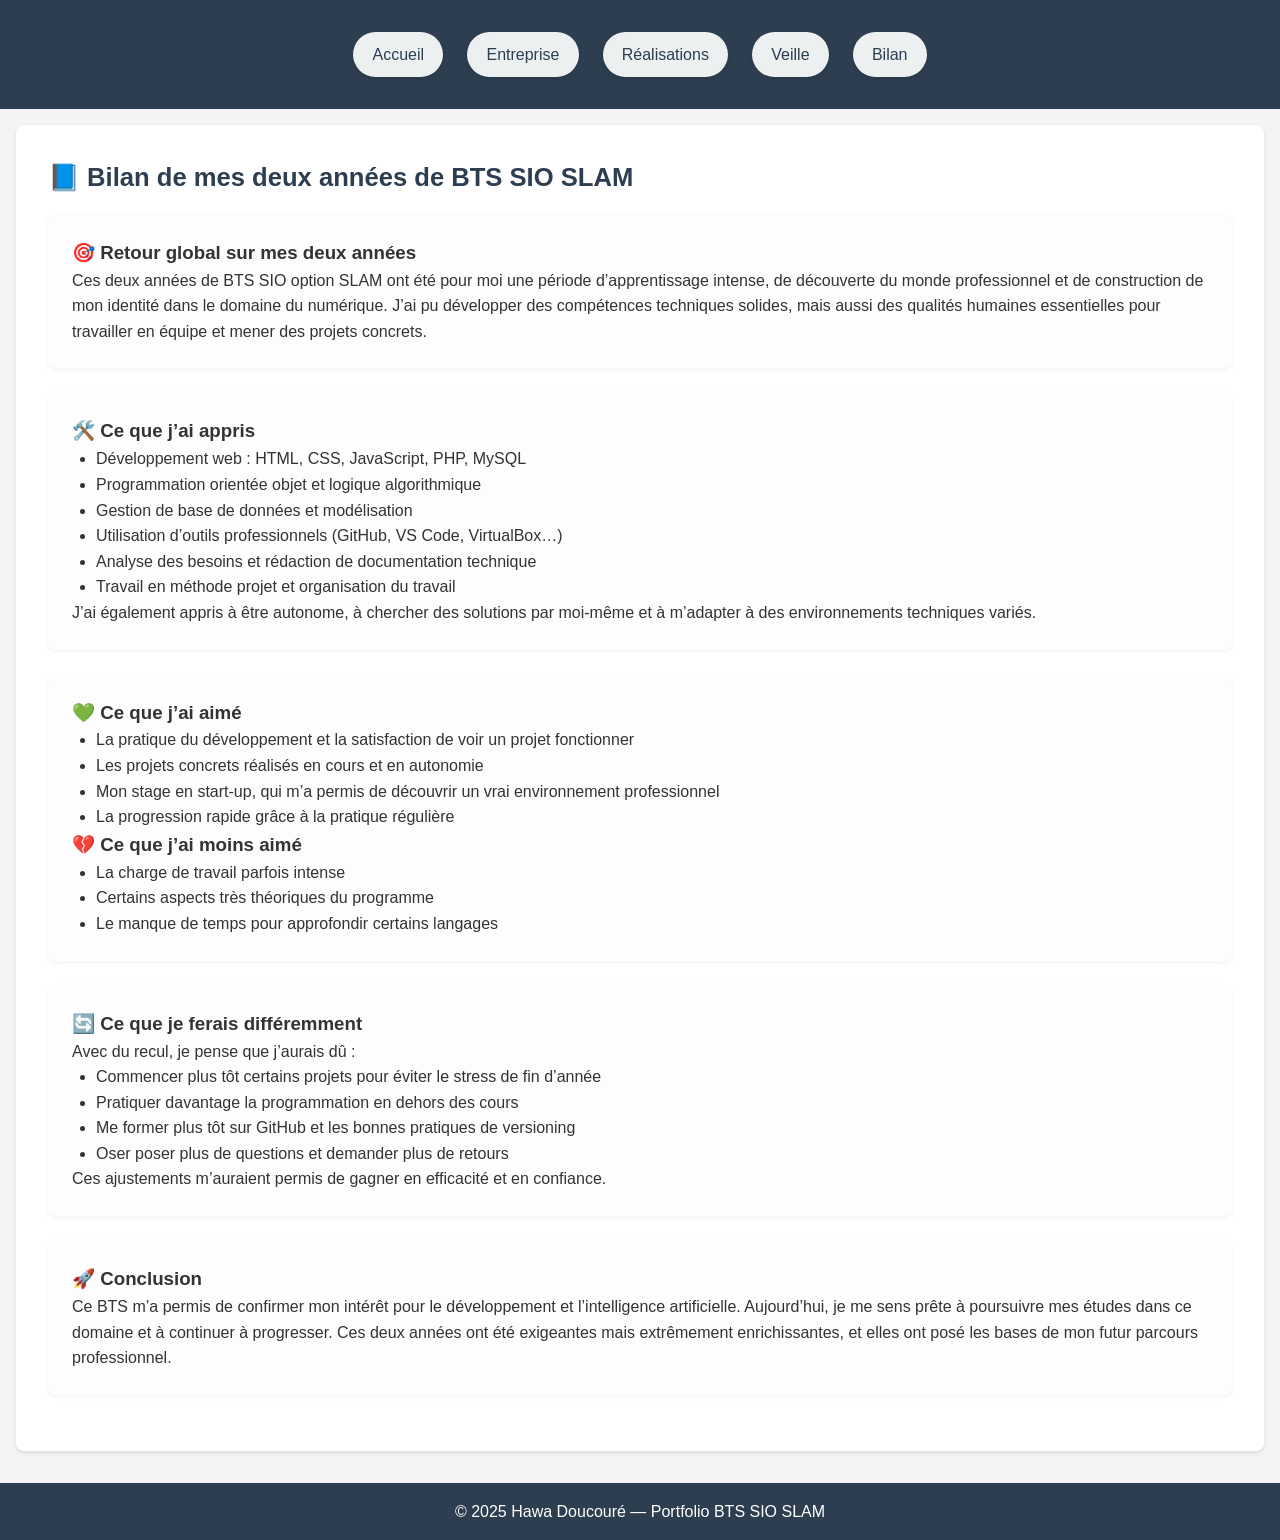
==== bilan.html @ f0ae7a46 "Add files via upload" ====
<!DOCTYPE html>
<html lang="fr">

<head>
  <meta charset="UTF-8" />
  <meta name="viewport" content="width=device-width, initial-scale=1.0" />
  <title>Portfolio - Bilan</title>
  <link rel="stylesheet" href="style.css" />
  <link rel="stylesheet" href="https://cdnjs.cloudflare.com/ajax/libs/font-awesome/6.5.0/css/all.min.css" />
</head>

<body>

  <!-- HEADER -->
  <header>
    <nav>
      <ul>
        <li><a href="index.html">Accueil</a></li>
        <li><a href="stage.html">Entreprise</a></li>
        <li><a href="projet.html">Réalisations</a></li>
        <li><a href="veille.html">Veille</a></li>
        <li><a href="bilan.html" class="active">Bilan</a></li>
      </ul>

      <div class="hamburger">
        <span></span>
        <span></span>
        <span></span>
      </div>
    </nav>
  </header>

  <!-- CONTENU PRINCIPAL -->
  <main>
    <section id="bilan">
      <h2>📘 Bilan de mes deux années de BTS SIO SLAM</h2>

      <div class="card">
        <h3>🎯 Retour global sur mes deux années</h3>
        <p>
          Ces deux années de BTS SIO option SLAM ont été pour moi une période d’apprentissage intense,
          de découverte du monde professionnel et de construction de mon identité dans le domaine du numérique.
          J’ai pu développer des compétences techniques solides, mais aussi des qualités humaines essentielles
          pour travailler en équipe et mener des projets concrets.
        </p>
      </div>

      <div class="card">
        <h3>🛠️ Ce que j’ai appris</h3>
        <ul>
          <li>Développement web : HTML, CSS, JavaScript, PHP, MySQL</li>
          <li>Programmation orientée objet et logique algorithmique</li>
          <li>Gestion de base de données et modélisation</li>
          <li>Utilisation d’outils professionnels (GitHub, VS Code, VirtualBox…)</li>
          <li>Analyse des besoins et rédaction de documentation technique</li>
          <li>Travail en méthode projet et organisation du travail</li>
        </ul>
        <p>
          J’ai également appris à être autonome, à chercher des solutions par moi‑même et à m’adapter
          à des environnements techniques variés.
        </p>
      </div>

      <div class="card">
        <h3>💚 Ce que j’ai aimé</h3>
        <ul>
          <li>La pratique du développement et la satisfaction de voir un projet fonctionner</li>
          <li>Les projets concrets réalisés en cours et en autonomie</li>
          <li>Mon stage en start‑up, qui m’a permis de découvrir un vrai environnement professionnel</li>
          <li>La progression rapide grâce à la pratique régulière</li>
        </ul>

        <h3>💔 Ce que j’ai moins aimé</h3>
        <ul>
          <li>La charge de travail parfois intense</li>
          <li>Certains aspects très théoriques du programme</li>
          <li>Le manque de temps pour approfondir certains langages</li>
        </ul>
      </div>

      <div class="card">
        <h3>🔄 Ce que je ferais différemment</h3>
        <p>
          Avec du recul, je pense que j’aurais dû :
        </p>
        <ul>
          <li>Commencer plus tôt certains projets pour éviter le stress de fin d’année</li>
          <li>Pratiquer davantage la programmation en dehors des cours</li>
          <li>Me former plus tôt sur GitHub et les bonnes pratiques de versioning</li>
          <li>Oser poser plus de questions et demander plus de retours</li>
        </ul>
        <p>
          Ces ajustements m’auraient permis de gagner en efficacité et en confiance.
        </p>
      </div>

      <div class="card">
        <h3>🚀 Conclusion</h3>
        <p>
          Ce BTS m’a permis de confirmer mon intérêt pour le développement et l’intelligence artificielle.
          Aujourd’hui, je me sens prête à poursuivre mes études dans ce domaine et à continuer à progresser.
          Ces deux années ont été exigeantes mais extrêmement enrichissantes, et elles ont posé les bases
          de mon futur parcours professionnel.
        </p>
      </div>

    </section>
  </main>

  <!-- FOOTER -->
  <footer>
    <p>© 2025 Hawa Doucouré — Portfolio BTS SIO SLAM</p>
  </footer>

  <script>
    const hamburger = document.querySelector(".hamburger");
    const navMenu = document.querySelector("nav ul");
    hamburger.addEventListener("click", () => {
      navMenu.classList.toggle("active");
    });
  </script>

</body>
</html>
---- style.css ----
/* RESET */
* {
  margin: 0;
  padding: 0;
  box-sizing: border-box;
}

body {
  font-family: 'Segoe UI', Roboto, sans-serif;
  line-height: 1.6;
  background-color: #f4f4f4;
  color: #333;
}

/* HEADER & NAVIGATION */
header {
  background-color: #2c3e50;
  color: white;
  padding: 1rem 2rem;
}

nav {
  display: flex;
  flex-direction: column;
  align-items: center;
  gap: 1rem;
}

.logo {
  font-size: 1.8rem;
  font-weight: bold;
  text-align: center;
  color: white;
}

nav ul {
  display: flex;
  justify-content: center;
  gap: 1.5rem;
  flex-wrap: wrap;
  padding: 1rem 0;
}

nav ul li {
  list-style: none;
}

nav ul li a {
  display: inline-block;
  padding: 0.6rem 1.2rem;
  background-color: #ecf0f1;
  color: #2c3e50;
  border-radius: 30px;
  text-decoration: none;
  font-weight: 500;
  transition: background-color 0.3s ease, transform 0.2s ease;
  box-shadow: 0 2px 4px rgba(0,0,0,0.1);
}

nav ul li a:hover {
  background-color: #d0e6e2;
  transform: scale(1.05);
}

/* HAMBURGER MENU */
.hamburger {
  display: none;
  flex-direction: column;
  cursor: pointer;
  margin-top: 1rem;
}

.hamburger span {
  height: 3px;
  width: 25px;
  background: white;
  margin: 4px 0;
}

/* HERO SECTION */
#hero {
  display: flex;
  flex-wrap: wrap;
  align-items: center;
  justify-content: center;
  padding: 2rem;
  background-color: #ecf0f1;
  border-radius: 8px;
  margin: 1rem;
  box-shadow: 0 2px 5px rgba(0,0,0,0.1);
}

.photo img {
  max-width: 200px;
  border-radius: 50%;
  margin-right: 2rem;
  box-shadow: 0 2px 6px rgba(0,0,0,0.1);
}

.texte {
  max-width: 500px;
}

.texte h1 {
  font-size: 2rem;
  color: #2c3e50;
  margin-bottom: 0.5rem;
}

.texte h2 {
  font-size: 1.2rem;
  color: #7f8c8d;
  margin-bottom: 1rem;
}

.btn-cv {
  display: inline-block;
  padding: 0.5rem 1rem;
  background-color: #1abc9c;
  color: white;
  text-decoration: none;
  border-radius: 5px;
  transition: background 0.3s ease;
}

.btn-cv:hover {
  background-color: #16a085;
}

/* SECTIONS */
section {
  padding: 2rem;
  background-color: white;
  margin: 1rem;
  border-radius: 8px;
  box-shadow: 0 2px 5px rgba(0,0,0,0.1);
}

section h2 {
  margin-bottom: 1rem;
  color: #2c3e50;
  font-size: 1.6rem;
  font-weight: 600;
}

ul {
  list-style: disc;
  padding-left: 1.5rem;
}

.card {
  background-color: #fdfdfd;
  padding: 1.5rem;
  border-radius: 8px;
  box-shadow: 0 2px 5px rgba(0,0,0,0.05);
  margin-bottom: 1.5rem;
}

/* FLEX ROW FOR ALIGNING BLOCKS */
.row-flex {
  display: flex;
  justify-content: space-between;
  gap: 2rem;
  flex-wrap: wrap;
}

.row-flex .card {
  flex: 1;
  min-width: 300px;
}

/* COMPÉTENCES */
#competences {
  padding: 2rem;
  background-color: #fff;
  margin: 1rem;
  border-radius: 8px;
  box-shadow: 0 2px 5px rgba(0,0,0,0.1);
}

#competences h2 {
  text-align: center;
  margin-bottom: 2rem;
  color: #2c3e50;
  font-size: 1.8rem;
}

.competence-grid {
  display: flex;
  gap: 2rem;
  flex-wrap: wrap;
  justify-content: space-between;
}

.bloc-dev,
.bloc-reseau {
  flex: 1;
  min-width: 300px;
  background-color: #f9f9f9;
  padding: 1.5rem;
  border-radius: 8px;
  box-shadow: inset 0 0 5px rgba(0, 0, 0, 0.03);
}

.bloc-dev h3,
.bloc-reseau h3 {
  margin-bottom: 1rem;
  color: #1abc9c;
  font-size: 1.4rem;
}

.bloc-dev ul,
.bloc-reseau ul {
  list-style: none;
  padding-left: 0;
  display: flex;
  flex-wrap: wrap;
  gap: 0.8rem;
}

.bloc-dev li,
.bloc-reseau li {
  background-color: #fff;
  padding: 0.6rem 1rem;
  border-radius: 30px;
  box-shadow: 0 2px 4px rgba(0,0,0,0.05);
  font-size: 1rem;
  display: flex;
  align-items: center;
  gap: 0.5rem;
  transition: background-color 0.3s ease;
}

.bloc-dev li:hover,
.bloc-reseau li:hover {
  background-color: #eafaf7;
}

.bloc-dev i,
.bloc-reseau i {
  font-size: 1.2rem;
  color: #2c3e50;
  transition: transform 0.3s ease, color 0.3s ease;
}

.bloc-dev i:hover,
.bloc-reseau i:hover {
  transform: scale(1.2);
  color: #1abc9c;
}

/* REALISATIONS */
#realisations h1 {
  text-align: center;
  margin-bottom: 2rem;
  color: #2c3e50;
}

.projet-card {
  background-color: white;
  border-radius: 8px;
  padding: 1.5rem;
  margin-bottom: 2rem;
  box-shadow: 0 2px 6px rgba(0,0,0,0.1);
}

.projet-card h2 {
  color: #1abc9c;
  margin-bottom: 1rem;
  font-size: 1.4rem;
}

.projet-card p {
  margin: 0.5rem 0;
}

.image-row {
  display: flex;
  gap: 1rem;
  justify-content: center;
  flex-wrap: wrap;
  margin: 1rem 0;
}

.image-row img {
  flex: 1;
  max-width: 48%;
  height: auto;
  border-radius: 8px;
  box-shadow: 0 2px 6px rgba(0,0,0,0.1);
  object-fit: cover;
}

.projet-card i {
  font-size: 1.2rem;
  margin-right: 0.5rem;
  color: #2c3e50;
}

/* LANGUES */
#langues ul {
  columns: 2;
  column-gap: 2rem;
}

/* CONTACT */
.contact-info p {
  margin: 0.5rem 0;
}

/* FOOTER */
footer {
  text-align: center;
  padding: 1rem;
  background-color: #2c3e50;
  color: white;
  margin-top: 2rem;
}

/* RESPONSIVE */
@media (max-width: 768px) {
  nav {
    position: relative;
    padding: 1rem;
  }

  .hamburger {
    display: flex;
    flex-direction: column;
    cursor: pointer;
    margin-top: 0.5rem;
  }

  .hamburger span {
    height: 3px;
    width: 25px;
    background: white;
    margin: 4px 0;
    transition: all 0.3s ease;
  }

  nav ul {
    position: absolute;
    top: 100%;
    left: 50%;
    transform: translateX(-50%) scaleY(0);
    transform-origin: top;
  }
}

/* PAGE STAGE – Mise en forme des blocs */
.stage-section {
  margin-bottom: 2rem;
}

.stage-section h2 {
  margin-bottom: 1.5rem;
  font-size: 1.8rem;
  color: #2c3e50;
}

.stage-section .card {
  margin-bottom: 1.5rem;
}

.stage-section ul {
  padding-left: 1.5rem;
  list-style: disc;
}

.stage-title {
  font-size: 2rem;
  font-weight: 600;
  color: #1abc9c;
  margin-bottom: 1rem;
}
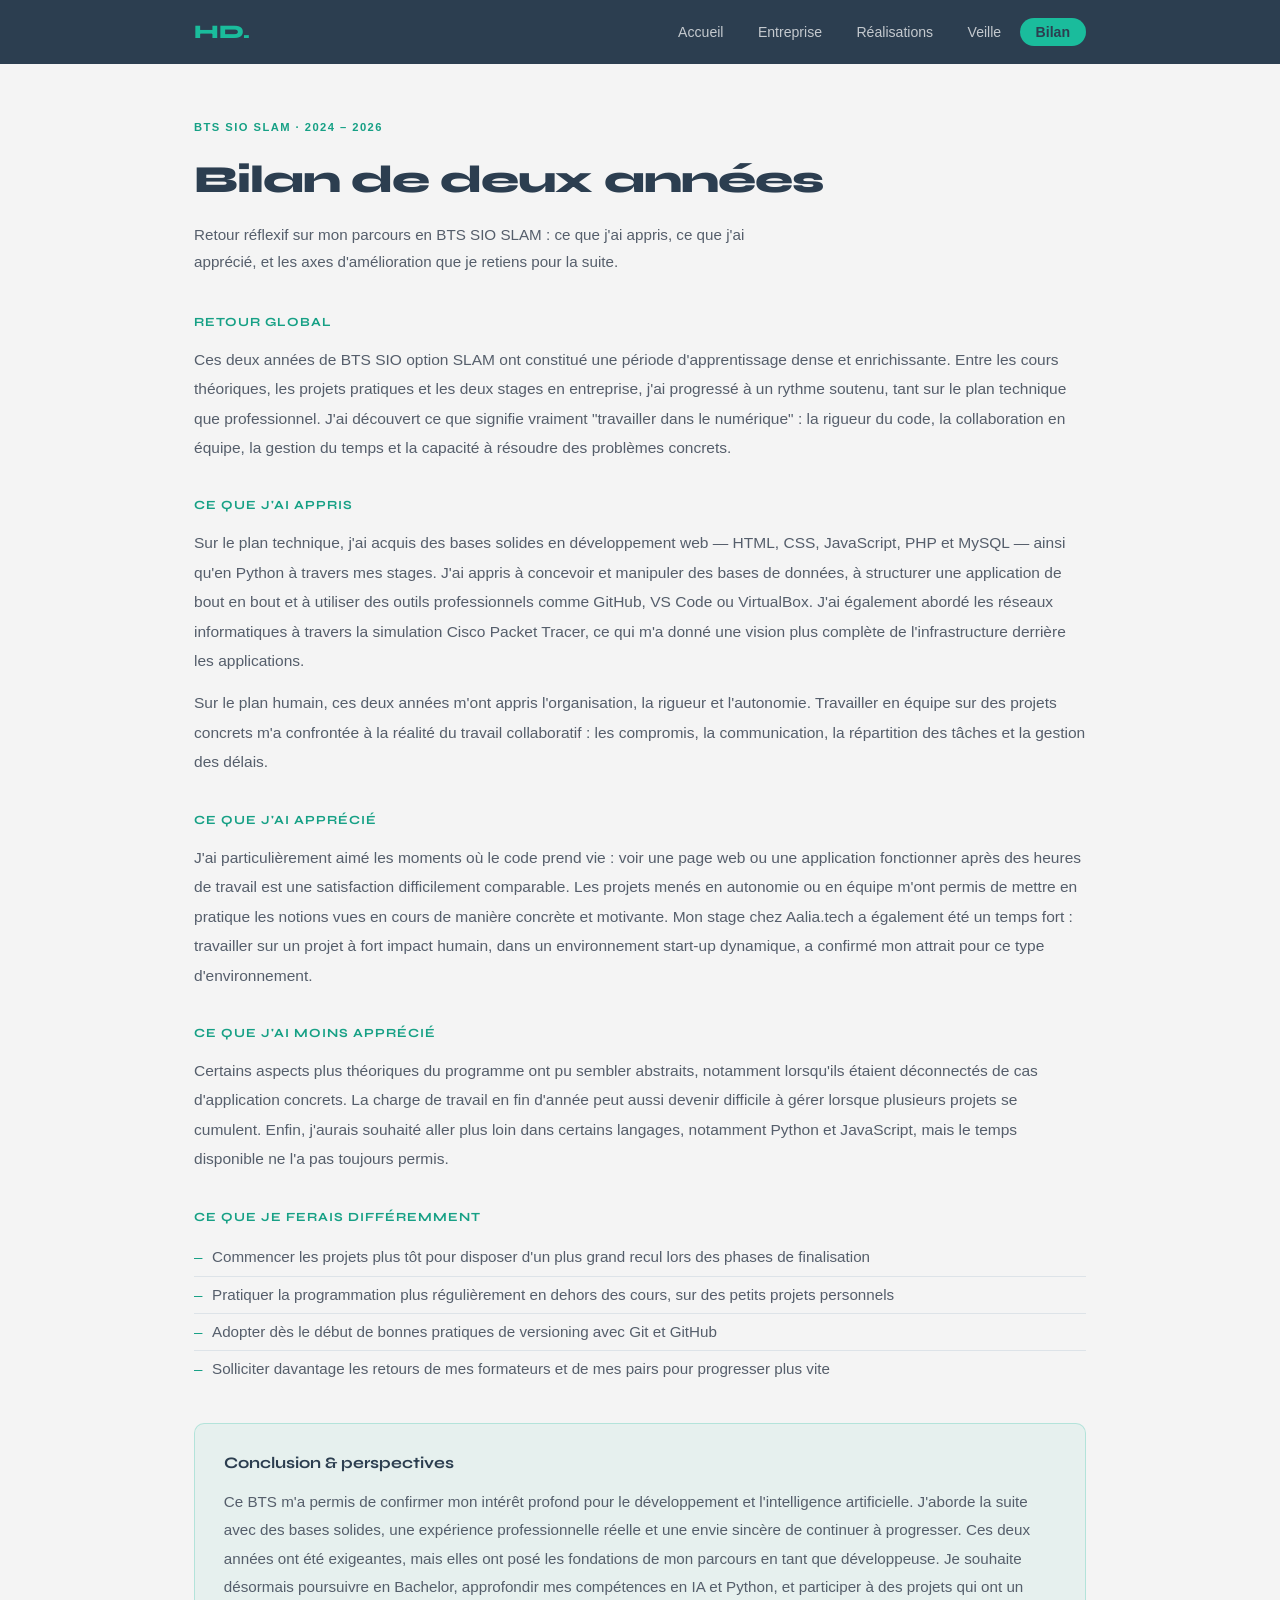
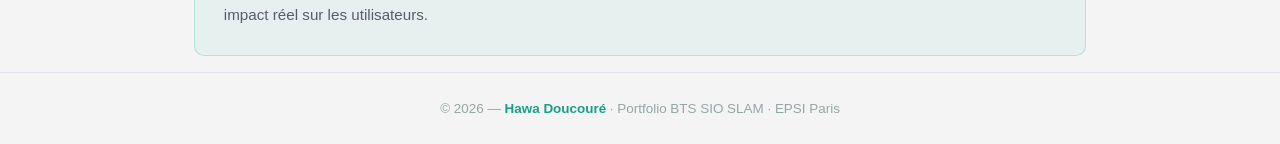
==== commit 07535b64: "Mise à jour du portfolio" ====
--- a/bilan.html
+++ b/bilan.html
@@ -1,124 +1,72 @@
-<!DOCTYPE html>
-<html lang="fr">
-
-<head>
-  <meta charset="UTF-8" />
-  <meta name="viewport" content="width=device-width, initial-scale=1.0" />
-  <title>Portfolio - Bilan</title>
-  <link rel="stylesheet" href="style.css" />
-  <link rel="stylesheet" href="https://cdnjs.cloudflare.com/ajax/libs/font-awesome/6.5.0/css/all.min.css" />
-</head>
-
-<body>
-
-  <!-- HEADER -->
-  <header>
-    <nav>
-      <ul>
-        <li><a href="index.html">Accueil</a></li>
-        <li><a href="stage.html">Entreprise</a></li>
-        <li><a href="projet.html">Réalisations</a></li>
-        <li><a href="veille.html">Veille</a></li>
-        <li><a href="bilan.html" class="active">Bilan</a></li>
-      </ul>
-
-      <div class="hamburger">
-        <span></span>
-        <span></span>
-        <span></span>
-      </div>
-    </nav>
-  </header>
-
-  <!-- CONTENU PRINCIPAL -->
-  <main>
-    <section id="bilan">
-      <h2>📘 Bilan de mes deux années de BTS SIO SLAM</h2>
-
-      <div class="card">
-        <h3>🎯 Retour global sur mes deux années</h3>
-        <p>
-          Ces deux années de BTS SIO option SLAM ont été pour moi une période d’apprentissage intense,
-          de découverte du monde professionnel et de construction de mon identité dans le domaine du numérique.
-          J’ai pu développer des compétences techniques solides, mais aussi des qualités humaines essentielles
-          pour travailler en équipe et mener des projets concrets.
-        </p>
-      </div>
-
-      <div class="card">
-        <h3>🛠️ Ce que j’ai appris</h3>
-        <ul>
-          <li>Développement web : HTML, CSS, JavaScript, PHP, MySQL</li>
-          <li>Programmation orientée objet et logique algorithmique</li>
-          <li>Gestion de base de données et modélisation</li>
-          <li>Utilisation d’outils professionnels (GitHub, VS Code, VirtualBox…)</li>
-          <li>Analyse des besoins et rédaction de documentation technique</li>
-          <li>Travail en méthode projet et organisation du travail</li>
-        </ul>
-        <p>
-          J’ai également appris à être autonome, à chercher des solutions par moi‑même et à m’adapter
-          à des environnements techniques variés.
-        </p>
-      </div>
-
-      <div class="card">
-        <h3>💚 Ce que j’ai aimé</h3>
-        <ul>
-          <li>La pratique du développement et la satisfaction de voir un projet fonctionner</li>
-          <li>Les projets concrets réalisés en cours et en autonomie</li>
-          <li>Mon stage en start‑up, qui m’a permis de découvrir un vrai environnement professionnel</li>
-          <li>La progression rapide grâce à la pratique régulière</li>
-        </ul>
-
-        <h3>💔 Ce que j’ai moins aimé</h3>
-        <ul>
-          <li>La charge de travail parfois intense</li>
-          <li>Certains aspects très théoriques du programme</li>
-          <li>Le manque de temps pour approfondir certains langages</li>
-        </ul>
-      </div>
-
-      <div class="card">
-        <h3>🔄 Ce que je ferais différemment</h3>
-        <p>
-          Avec du recul, je pense que j’aurais dû :
-        </p>
-        <ul>
-          <li>Commencer plus tôt certains projets pour éviter le stress de fin d’année</li>
-          <li>Pratiquer davantage la programmation en dehors des cours</li>
-          <li>Me former plus tôt sur GitHub et les bonnes pratiques de versioning</li>
-          <li>Oser poser plus de questions et demander plus de retours</li>
-        </ul>
-        <p>
-          Ces ajustements m’auraient permis de gagner en efficacité et en confiance.
-        </p>
-      </div>
-
-      <div class="card">
-        <h3>🚀 Conclusion</h3>
-        <p>
-          Ce BTS m’a permis de confirmer mon intérêt pour le développement et l’intelligence artificielle.
-          Aujourd’hui, je me sens prête à poursuivre mes études dans ce domaine et à continuer à progresser.
-          Ces deux années ont été exigeantes mais extrêmement enrichissantes, et elles ont posé les bases
-          de mon futur parcours professionnel.
-        </p>
-      </div>
-
-    </section>
-  </main>
-
-  <!-- FOOTER -->
-  <footer>
-    <p>© 2025 Hawa Doucouré — Portfolio BTS SIO SLAM</p>
-  </footer>
-
-  <script>
-    const hamburger = document.querySelector(".hamburger");
-    const navMenu = document.querySelector("nav ul");
-    hamburger.addEventListener("click", () => {
-      navMenu.classList.toggle("active");
-    });
-  </script>
-
-</body>
-</html>
+<!DOCTYPE html>
+<html lang="fr">
+<head>
+  <meta charset="UTF-8">
+  <meta name="viewport" content="width=device-width, initial-scale=1.0">
+  <title>Bilan — Hawa Doucouré</title>
+  <link rel="stylesheet" href="css/style.css">
+  <link rel="stylesheet" href="https://cdnjs.cloudflare.com/ajax/libs/font-awesome/6.5.0/css/all.min.css">
+</head>
+<body>
+
+  <header>
+    <nav>
+      <span class="logo-nav">HD.</span>
+      <ul>
+        <li><a href="index.html">Accueil</a></li>
+        <li><a href="stage.html">Entreprise</a></li>
+        <li><a href="projet.html">Réalisations</a></li>
+        <li><a href="veille.html">Veille</a></li>
+        <li><a href="bilan.html" class="active">Bilan</a></li>
+      </ul>
+      <div class="hamburger"><span></span><span></span><span></span></div>
+    </nav>
+  </header>
+
+  <main>
+    <section id="bilan" class="page-intro" style="border-top:none;">
+
+      <span class="s-label reveal">BTS SIO SLAM · 2024 – 2026</span>
+      <h1 style="font-family:'Syne',sans-serif;font-size:clamp(1.8rem,3vw,2.4rem);font-weight:800;letter-spacing:-.025em;margin-bottom:.6rem" class="reveal">Bilan de deux années</h1>
+      <p class="s-sub reveal">Retour réflexif sur mon parcours en BTS SIO SLAM : ce que j'ai appris, ce que j'ai apprécié, et les axes d'amélioration que je retiens pour la suite.</p>
+
+      <div class="bilan-prose reveal">
+
+        <h3>Retour global</h3>
+        <p>Ces deux années de BTS SIO option SLAM ont constitué une période d'apprentissage dense et enrichissante. Entre les cours théoriques, les projets pratiques et les deux stages en entreprise, j'ai progressé à un rythme soutenu, tant sur le plan technique que professionnel. J'ai découvert ce que signifie vraiment "travailler dans le numérique" : la rigueur du code, la collaboration en équipe, la gestion du temps et la capacité à résoudre des problèmes concrets.</p>
+
+        <h3>Ce que j'ai appris</h3>
+        <p>Sur le plan technique, j'ai acquis des bases solides en développement web — HTML, CSS, JavaScript, PHP et MySQL — ainsi qu'en Python à travers mes stages. J'ai appris à concevoir et manipuler des bases de données, à structurer une application de bout en bout et à utiliser des outils professionnels comme GitHub, VS Code ou VirtualBox. J'ai également abordé les réseaux informatiques à travers la simulation Cisco Packet Tracer, ce qui m'a donné une vision plus complète de l'infrastructure derrière les applications.</p>
+        <p>Sur le plan humain, ces deux années m'ont appris l'organisation, la rigueur et l'autonomie. Travailler en équipe sur des projets concrets m'a confrontée à la réalité du travail collaboratif : les compromis, la communication, la répartition des tâches et la gestion des délais.</p>
+
+        <h3>Ce que j'ai apprécié</h3>
+        <p>J'ai particulièrement aimé les moments où le code prend vie : voir une page web ou une application fonctionner après des heures de travail est une satisfaction difficilement comparable. Les projets menés en autonomie ou en équipe m'ont permis de mettre en pratique les notions vues en cours de manière concrète et motivante. Mon stage chez Aalia.tech a également été un temps fort : travailler sur un projet à fort impact humain, dans un environnement start-up dynamique, a confirmé mon attrait pour ce type d'environnement.</p>
+
+        <h3>Ce que j'ai moins apprécié</h3>
+        <p>Certains aspects plus théoriques du programme ont pu sembler abstraits, notamment lorsqu'ils étaient déconnectés de cas d'application concrets. La charge de travail en fin d'année peut aussi devenir difficile à gérer lorsque plusieurs projets se cumulent. Enfin, j'aurais souhaité aller plus loin dans certains langages, notamment Python et JavaScript, mais le temps disponible ne l'a pas toujours permis.</p>
+
+        <h3>Ce que je ferais différemment</h3>
+        <ul>
+          <li>Commencer les projets plus tôt pour disposer d'un plus grand recul lors des phases de finalisation</li>
+          <li>Pratiquer la programmation plus régulièrement en dehors des cours, sur des petits projets personnels</li>
+          <li>Adopter dès le début de bonnes pratiques de versioning avec Git et GitHub</li>
+          <li>Solliciter davantage les retours de mes formateurs et de mes pairs pour progresser plus vite</li>
+        </ul>
+
+      </div>
+
+      <div class="bilan-conclusion reveal">
+        <h3>Conclusion & perspectives</h3>
+        <p>Ce BTS m'a permis de confirmer mon intérêt profond pour le développement et l'intelligence artificielle. J'aborde la suite avec des bases solides, une expérience professionnelle réelle et une envie sincère de continuer à progresser. Ces deux années ont été exigeantes, mais elles ont posé les fondations de mon parcours en tant que développeuse. Je souhaite désormais poursuivre en Bachelor, approfondir mes compétences en IA et Python, et participer à des projets qui ont un impact réel sur les utilisateurs.</p>
+      </div>
+
+    </section>
+  </main>
+
+  <footer>
+    <p>© 2026 — <span>Hawa Doucouré</span> · Portfolio BTS SIO SLAM · EPSI Paris</p>
+  </footer>
+
+  <script src="js/main.js"></script>
+</body>
+</html>
--- a/css/style.css
+++ b/css/style.css
@@ -0,0 +1,809 @@
+/* ===========================
+   IMPORTS
+=========================== */
+@import url('https://fonts.googleapis.com/css2?family=Syne:wght@600;700;800&family=Segoe+UI:wght@300;400;500&display=swap');
+
+:root {
+  --navy:    #2c3e50;
+  --navy-d:  #1a252f;
+  --navy-l:  #34495e;
+  --mint:    #1abc9c;
+  --mint-d:  #16a085;
+  --mint-l:  #a8e6d9;
+  --bg:      #f4f4f4;
+  --bg2:     #ecf0f1;
+  --white:   #ffffff;
+  --text:    #2c3e50;
+  --muted:   #555e6b;
+  --light:   #95a5a6;
+  --border:  #dde3e8;
+  --nav-h:   64px;
+  --radius:  10px;
+  --max-w:   940px;
+}
+
+/* ===========================
+   RESET & BASE
+=========================== */
+*, *::before, *::after { margin: 0; padding: 0; box-sizing: border-box; }
+html { scroll-behavior: smooth; }
+
+body {
+  font-family: 'Segoe UI', Roboto, sans-serif;
+  background: var(--bg);
+  color: var(--text);
+  line-height: 1.75;
+  overflow-x: hidden;
+}
+
+a { color: inherit; text-decoration: none; }
+ul { list-style: none; }
+img { max-width: 100%; display: block; }
+strong { font-weight: 600; color: var(--navy); }
+
+/* ===========================
+   NAVIGATION
+=========================== */
+header {
+  position: fixed;
+  top: 0; left: 0; right: 0;
+  height: var(--nav-h);
+  background: var(--navy);
+  z-index: 200;
+  transition: box-shadow 0.3s, background 0.3s;
+}
+header.scrolled {
+  background: var(--navy-d);
+  box-shadow: 0 4px 24px rgba(0,0,0,0.22);
+}
+
+nav {
+  max-width: var(--max-w);
+  margin: 0 auto;
+  height: 100%;
+  display: flex;
+  align-items: center;
+  justify-content: space-between;
+  padding: 0 1.5rem;
+}
+
+.logo-nav {
+  font-family: 'Syne', sans-serif;
+  font-weight: 800;
+  font-size: 1.2rem;
+  color: var(--mint);
+  letter-spacing: -0.01em;
+}
+
+nav ul {
+  display: flex;
+  gap: 0.15rem;
+  align-items: center;
+}
+nav ul li a {
+  padding: 0.4rem 1rem;
+  border-radius: 30px;
+  font-size: 0.88rem;
+  font-weight: 500;
+  color: rgba(255,255,255,0.72);
+  transition: all 0.22s ease;
+}
+nav ul li a:hover {
+  color: white;
+  background: rgba(255,255,255,0.1);
+}
+nav ul li a.active {
+  color: var(--navy);
+  background: var(--mint);
+  font-weight: 600;
+}
+
+.hamburger {
+  display: none;
+  flex-direction: column;
+  gap: 5px;
+  cursor: pointer;
+}
+.hamburger span {
+  display: block;
+  width: 23px; height: 2px;
+  background: white;
+  border-radius: 2px;
+  transition: all 0.28s ease;
+}
+.hamburger.open span:nth-child(1) { transform: translateY(7px) rotate(45deg); }
+.hamburger.open span:nth-child(2) { opacity: 0; transform: scaleX(0); }
+.hamburger.open span:nth-child(3) { transform: translateY(-7px) rotate(-45deg); }
+
+/* ===========================
+   MAIN LAYOUT
+=========================== */
+main {
+  padding-top: var(--nav-h);
+  max-width: var(--max-w);
+  margin: 0 auto;
+  padding-left: 1.5rem;
+  padding-right: 1.5rem;
+}
+
+/* ===========================
+   HERO
+=========================== */
+#hero {
+  display: flex;
+  align-items: center;
+  gap: 3.5rem;
+  padding: 4.5rem 0 3.5rem;
+  position: relative;
+}
+
+/* animated gradient bar behind hero */
+#hero::before {
+  content: '';
+  position: absolute;
+  top: 0; left: -1.5rem; right: -1.5rem; height: 4px;
+  background: linear-gradient(90deg, var(--mint), var(--navy-l), var(--mint));
+  background-size: 200% 100%;
+  animation: shimmer 3s linear infinite;
+}
+@keyframes shimmer { to { background-position: -200% 0; } }
+
+.hero-photo {
+  flex-shrink: 0;
+  position: relative;
+}
+.hero-ring {
+  position: absolute;
+  inset: -5px;
+  border-radius: 50%;
+  border: 2.5px solid transparent;
+  background: linear-gradient(135deg, var(--mint), var(--navy-l)) border-box;
+  -webkit-mask: linear-gradient(#fff 0 0) padding-box, linear-gradient(#fff 0 0);
+  -webkit-mask-composite: destination-out;
+  mask-composite: exclude;
+  animation: spin-ring 8s linear infinite;
+}
+@keyframes spin-ring { to { transform: rotate(360deg); } }
+
+.hero-photo img {
+  width: 170px; height: 170px;
+  border-radius: 50%;
+  object-fit: cover;
+  border: 3.5px solid var(--bg);
+  display: block;
+}
+
+.hero-text { flex: 1; }
+
+.hero-badge {
+  display: inline-flex;
+  align-items: center;
+  gap: 0.5rem;
+  padding: 0.28rem 0.85rem;
+  background: rgba(26,188,156,0.1);
+  border: 1px solid rgba(26,188,156,0.35);
+  border-radius: 30px;
+  font-size: 0.78rem;
+  color: var(--mint-d);
+  font-weight: 600;
+  letter-spacing: 0.03em;
+  margin-bottom: 1rem;
+  opacity: 0;
+  animation: fadeUp 0.5s 0.1s ease forwards;
+}
+.hero-badge::before {
+  content: '';
+  width: 6px; height: 6px;
+  background: var(--mint);
+  border-radius: 50%;
+  animation: pulse-dot 2s infinite;
+}
+@keyframes pulse-dot { 0%,100%{opacity:1;transform:scale(1)} 50%{opacity:.4;transform:scale(.7)} }
+
+.hero-text h1 {
+  font-family: 'Syne', sans-serif;
+  font-size: clamp(2rem, 4.5vw, 3rem);
+  font-weight: 800;
+  line-height: 1.1;
+  letter-spacing: -0.02em;
+  color: var(--navy);
+  margin-bottom: 0.45rem;
+  opacity: 0;
+  animation: fadeUp 0.5s 0.18s ease forwards;
+}
+.hero-text h1 span { color: var(--mint-d); }
+
+.hero-text h2 {
+  font-size: 1rem;
+  font-weight: 400;
+  color: var(--muted);
+  margin-bottom: 1.8rem;
+  opacity: 0;
+  animation: fadeUp 0.5s 0.26s ease forwards;
+}
+
+.hero-actions {
+  display: flex;
+  gap: 0.75rem;
+  flex-wrap: wrap;
+  opacity: 0;
+  animation: fadeUp 0.5s 0.34s ease forwards;
+}
+
+/* ===========================
+   BUTTONS
+=========================== */
+.btn {
+  display: inline-flex;
+  align-items: center;
+  gap: 0.45rem;
+  padding: 0.62rem 1.35rem;
+  border-radius: 30px;
+  font-size: 0.88rem;
+  font-weight: 600;
+  transition: all 0.22s ease;
+  cursor: pointer;
+  border: none;
+  font-family: inherit;
+}
+.btn-primary {
+  background: var(--mint);
+  color: white;
+  box-shadow: 0 3px 14px rgba(26,188,156,0.3);
+}
+.btn-primary:hover {
+  background: var(--mint-d);
+  transform: translateY(-2px);
+  box-shadow: 0 6px 20px rgba(26,188,156,0.4);
+}
+.btn-ghost {
+  background: transparent;
+  color: var(--navy);
+  border: 1.5px solid var(--border);
+}
+.btn-ghost:hover {
+  border-color: var(--navy);
+  background: rgba(44,62,80,0.05);
+  transform: translateY(-2px);
+}
+
+/* ===========================
+   SECTIONS
+=========================== */
+section {
+  padding: 3rem 0;
+  border-top: 1px solid var(--border);
+}
+section:first-of-type { border-top: none; }
+
+.s-label {
+  display: inline-block;
+  font-size: 0.7rem;
+  font-weight: 700;
+  letter-spacing: 0.13em;
+  text-transform: uppercase;
+  color: var(--mint-d);
+  margin-bottom: 0.5rem;
+}
+.s-title {
+  font-family: 'Syne', sans-serif;
+  font-size: 1.5rem;
+  font-weight: 700;
+  letter-spacing: -0.015em;
+  color: var(--navy);
+  margin-bottom: 0.4rem;
+}
+.s-sub {
+  color: var(--muted);
+  font-size: 0.95rem;
+  max-width: 560px;
+  margin-bottom: 2.2rem;
+}
+
+/* ===========================
+   SKILL TAGS
+=========================== */
+.skill-tags { display: flex; flex-wrap: wrap; gap: 0.5rem; }
+.tag {
+  display: inline-flex;
+  align-items: center;
+  gap: 0.35rem;
+  padding: 0.33rem 0.8rem;
+  background: var(--white);
+  border: 1.5px solid var(--border);
+  border-radius: 30px;
+  font-size: 0.82rem;
+  color: var(--navy);
+  font-weight: 500;
+  transition: all 0.2s;
+  cursor: default;
+}
+.tag:hover {
+  border-color: var(--mint);
+  color: var(--mint-d);
+  background: rgba(26,188,156,0.06);
+  transform: translateY(-1px);
+  box-shadow: 0 3px 10px rgba(26,188,156,0.15);
+}
+.tag i { color: var(--mint-d); font-size: 0.88rem; }
+
+/* ===========================
+   2-COL GRID
+=========================== */
+.grid-2 {
+  display: grid;
+  grid-template-columns: repeat(auto-fit, minmax(290px, 1fr));
+  gap: 2.5rem;
+}
+
+/* ===========================
+   TIMELINE
+=========================== */
+.timeline { position: relative; padding-left: 1.6rem; }
+.timeline::before {
+  content: '';
+  position: absolute;
+  left: 0; top: 8px; bottom: 0;
+  width: 2px;
+  background: linear-gradient(to bottom, var(--mint), transparent);
+  opacity: 0.5;
+}
+.etape { position: relative; margin-bottom: 1.6rem; }
+.etape::before {
+  content: '';
+  position: absolute;
+  left: -1.6rem; top: 7px;
+  width: 10px; height: 10px;
+  border-radius: 50%;
+  background: var(--mint);
+  border: 2px solid var(--bg);
+  box-shadow: 0 0 0 2px rgba(26,188,156,0.25);
+}
+.etape h3 {
+  font-size: 0.75rem;
+  font-weight: 700;
+  color: var(--mint-d);
+  letter-spacing: 0.06em;
+  text-transform: uppercase;
+  margin-bottom: 0.2rem;
+}
+.etape p { color: var(--muted); font-size: 0.93rem; }
+
+/* ===========================
+   LANG BARS
+=========================== */
+.lang-item { margin-bottom: 1rem; }
+.lang-label {
+  display: flex;
+  justify-content: space-between;
+  margin-bottom: 0.35rem;
+  font-size: 0.9rem;
+  font-weight: 500;
+}
+.lang-label span:last-child { color: var(--light); font-size: 0.82rem; font-weight: 400; }
+.lang-bar {
+  height: 5px;
+  background: var(--bg2);
+  border-radius: 50px;
+  overflow: hidden;
+}
+.lang-fill {
+  height: 100%;
+  border-radius: 50px;
+  background: linear-gradient(90deg, var(--mint), #27ae60);
+  width: 0;
+  transition: width 1.1s cubic-bezier(.4,0,.2,1);
+}
+
+/* ===========================
+   CONTACT
+=========================== */
+.contact-grid {
+  display: grid;
+  grid-template-columns: repeat(auto-fit, minmax(230px, 1fr));
+  gap: 0.65rem;
+}
+.contact-item {
+  display: flex;
+  align-items: center;
+  gap: 0.85rem;
+  padding: 0.85rem 1.1rem;
+  background: var(--white);
+  border: 1.5px solid var(--border);
+  border-radius: var(--radius);
+  transition: all 0.22s;
+}
+.contact-item:hover {
+  border-color: var(--mint);
+  transform: translateY(-2px);
+  box-shadow: 0 4px 16px rgba(26,188,156,0.15);
+}
+.contact-icon {
+  width: 36px; height: 36px;
+  background: rgba(26,188,156,0.1);
+  border-radius: 8px;
+  display: flex; align-items: center; justify-content: center;
+  color: var(--mint-d);
+  font-size: 0.9rem;
+  flex-shrink: 0;
+}
+.contact-info-text strong {
+  display: block;
+  font-size: 0.68rem;
+  color: var(--light);
+  letter-spacing: 0.05em;
+  text-transform: uppercase;
+  font-weight: 600;
+  margin-bottom: 0.1rem;
+}
+.contact-info-text span { font-size: 0.88rem; color: var(--navy); font-weight: 400; }
+
+/* ===========================
+   PROJETS
+=========================== */
+.projet-card {
+  padding: 2.2rem 0;
+  border-top: 1px solid var(--border);
+}
+.projet-card h2 {
+  font-family: 'Syne', sans-serif;
+  font-size: 1.15rem;
+  font-weight: 700;
+  color: var(--navy);
+  margin-bottom: 0.35rem;
+  letter-spacing: -0.01em;
+}
+.projet-meta {
+  display: flex;
+  flex-wrap: wrap;
+  gap: 0.75rem;
+  margin-bottom: 1.1rem;
+}
+.projet-meta span {
+  display: flex; align-items: center; gap: 0.35rem;
+  font-size: 0.78rem; color: var(--light);
+}
+.projet-meta i { font-size: 0.72rem; color: var(--mint-d); }
+.projet-card p {
+  color: var(--muted); font-size: 0.95rem;
+  line-height: 1.82; margin-bottom: 0.8rem;
+}
+.projet-bilan {
+  margin-top: 1rem;
+  padding: 1rem 1.2rem;
+  background: rgba(26,188,156,0.06);
+  border-left: 3px solid var(--mint);
+  border-radius: 0 8px 8px 0;
+  font-size: 0.9rem;
+  color: var(--muted);
+  line-height: 1.8;
+}
+.image-row {
+  display: grid;
+  grid-template-columns: 1fr 1fr;
+  gap: 0.75rem;
+  margin: 1.1rem 0;
+}
+.image-row img {
+  border-radius: 8px;
+  border: 1.5px solid var(--border);
+  width: 100%; aspect-ratio: 16/9; object-fit: cover;
+  transition: transform 0.25s, box-shadow 0.25s;
+}
+.image-row img:hover {
+  transform: scale(1.02);
+  box-shadow: 0 8px 24px rgba(0,0,0,0.1);
+}
+.read-link {
+  display: inline-flex; align-items: center; gap: 0.4rem;
+  font-size: 0.85rem; color: var(--mint-d); font-weight: 600;
+  margin-top: 0.5rem; transition: gap 0.2s;
+}
+.read-link:hover { gap: 0.65rem; }
+.read-link::after { content: '→'; }
+
+/* ===========================
+   VEILLE
+=========================== */
+.veille-intro {
+  padding: 1.4rem 1.6rem;
+  background: rgba(26,188,156,0.06);
+  border: 1.5px solid rgba(26,188,156,0.25);
+  border-radius: var(--radius);
+  margin-bottom: 2.2rem;
+}
+.veille-intro p { color: var(--muted); font-size: 0.96rem; line-height: 1.85; }
+.veille-meta {
+  display: flex; gap: 1.5rem; flex-wrap: wrap; margin-top: 1rem;
+}
+.veille-meta span {
+  display: flex; align-items: center; gap: 0.38rem;
+  font-size: 0.8rem; color: var(--light);
+}
+.veille-meta i { color: var(--mint-d); font-size: 0.75rem; }
+
+.fiche-veille {
+  padding: 2.2rem 0;
+  border-top: 1px solid var(--border);
+}
+.fiche-header {
+  display: flex; align-items: flex-start;
+  gap: 1.1rem; margin-bottom: 1.4rem;
+}
+.fiche-num {
+  display: inline-flex; align-items: center; justify-content: center;
+  width: 30px; height: 30px;
+  background: var(--mint);
+  border-radius: 7px;
+  font-family: 'Syne', sans-serif;
+  font-weight: 700; font-size: 0.8rem; color: white;
+  flex-shrink: 0; margin-top: 2px;
+}
+.fiche-title-group { flex: 1; }
+.fiche-title-group h3 {
+  font-family: 'Syne', sans-serif;
+  font-size: 1.05rem; font-weight: 700;
+  color: var(--navy); margin-bottom: 0.35rem;
+  letter-spacing: -0.01em;
+}
+.fiche-title-group .meta {
+  display: flex; gap: 1rem; flex-wrap: wrap;
+}
+.fiche-title-group .meta span {
+  font-size: 0.78rem; color: var(--light);
+  display: flex; align-items: center; gap: 0.3rem;
+}
+.fiche-title-group .meta i { font-size: 0.72rem; color: var(--mint-d); }
+
+.fiche-block { margin-bottom: 1.1rem; }
+.fiche-block-title {
+  font-size: 0.68rem; font-weight: 700;
+  letter-spacing: 0.11em; text-transform: uppercase;
+  color: var(--mint-d); margin-bottom: 0.45rem;
+}
+.fiche-block p { color: var(--muted); font-size: 0.95rem; line-height: 1.85; }
+.fiche-block ul { padding-left: 0; }
+.fiche-block li {
+  padding: 0.28rem 0; color: var(--muted);
+  font-size: 0.93rem; display: flex; gap: 0.5rem;
+  border-top: 1px solid var(--border);
+}
+.fiche-block li:first-child { border-top: none; }
+.fiche-block li::before { content: '–'; color: var(--mint-d); flex-shrink: 0; }
+
+.axes-grid {
+  display: grid;
+  grid-template-columns: repeat(auto-fit, minmax(175px, 1fr));
+  gap: 1rem; margin-top: 1.4rem;
+}
+.axe {
+  padding: 1.1rem 1.2rem;
+  background: var(--white);
+  border: 1.5px solid var(--border);
+  border-radius: var(--radius);
+  transition: border-color 0.2s, transform 0.2s;
+}
+.axe:hover { border-color: var(--mint); transform: translateY(-2px); }
+.axe-label {
+  font-size: 0.68rem; font-weight: 700;
+  text-transform: uppercase; letter-spacing: 0.09em;
+  color: var(--mint-d); margin-bottom: 0.3rem;
+}
+.axe h4 {
+  font-family: 'Syne', sans-serif; font-size: 0.92rem;
+  font-weight: 700; margin-bottom: 0.3rem; color: var(--navy);
+}
+.axe p { font-size: 0.82rem; color: var(--muted); line-height: 1.62; }
+
+.conclusion-strip {
+  margin-top: 1.4rem;
+  padding: 1.1rem 1.4rem;
+  background: rgba(26,188,156,0.06);
+  border-left: 3px solid var(--mint);
+  border-radius: 0 8px 8px 0;
+  font-size: 0.93rem; color: var(--muted); line-height: 1.8;
+}
+
+.sources-grid {
+  display: grid;
+  grid-template-columns: repeat(auto-fit, minmax(210px, 1fr));
+  gap: 2rem;
+}
+.source-block h4 {
+  font-family: 'Syne', sans-serif; font-weight: 700;
+  color: var(--navy); margin-bottom: 0.75rem;
+  font-size: 0.88rem; display: flex; align-items: center; gap: 0.4rem;
+}
+.source-block h4 i { color: var(--mint-d); font-size: 0.82rem; }
+.source-block li {
+  padding: 0.3rem 0; font-size: 0.87rem;
+  color: var(--muted); border-top: 1px solid var(--border);
+}
+.source-block li:first-of-type { border-top: none; }
+.source-block a { color: var(--mint-d); }
+.source-block a:hover { text-decoration: underline; }
+
+/* ===========================
+   STAGE
+=========================== */
+.stage-block {
+  padding: 2.8rem 0;
+  border-top: 1px solid var(--border);
+}
+.stage-block:first-of-type { border-top: none; }
+
+.stage-name {
+  font-family: 'Syne', sans-serif;
+  font-size: 1.4rem; font-weight: 800;
+  letter-spacing: -0.02em; color: var(--navy); margin-bottom: 0.25rem;
+}
+.stage-sub {
+  font-size: 0.88rem; color: var(--muted);
+  margin-bottom: 1.6rem;
+  display: flex; align-items: center; gap: 0.5rem;
+}
+.stage-sub::before {
+  content: '';
+  display: inline-block;
+  width: 16px; height: 2px;
+  background: var(--mint); flex-shrink: 0;
+}
+
+.info-row {
+  display: grid;
+  grid-template-columns: repeat(auto-fit, minmax(140px, 1fr));
+  margin-bottom: 1.8rem;
+  border: 1.5px solid var(--border);
+  border-radius: var(--radius);
+  overflow: hidden;
+}
+.info-cell {
+  padding: 0.8rem 1.1rem;
+  border-right: 1px solid var(--border);
+  background: var(--white);
+}
+.info-cell:last-child { border-right: none; }
+.info-cell .lbl {
+  font-size: 0.67rem; font-weight: 700;
+  text-transform: uppercase; letter-spacing: 0.08em;
+  color: var(--light); margin-bottom: 0.18rem;
+}
+.info-cell .val { font-size: 0.88rem; color: var(--navy); font-weight: 600; }
+
+.stage-prose h3 {
+  font-family: 'Syne', sans-serif;
+  font-size: 0.78rem; font-weight: 700;
+  letter-spacing: 0.08em; text-transform: uppercase;
+  color: var(--mint-d); margin: 1.8rem 0 0.75rem;
+}
+.stage-prose h3:first-child { margin-top: 0; }
+.stage-prose p {
+  color: var(--muted); font-size: 0.95rem;
+  line-height: 1.85; margin-bottom: 0.7rem;
+}
+.stage-prose ul { padding-left: 0; }
+.stage-prose li {
+  padding: 0.3rem 0; color: var(--muted); font-size: 0.93rem;
+  display: flex; gap: 0.6rem; border-top: 1px solid var(--border);
+}
+.stage-prose li:first-child { border-top: none; }
+.stage-prose li::before { content: '–'; color: var(--mint-d); flex-shrink: 0; }
+
+.apport-box {
+  margin-top: 1.4rem;
+  padding: 1.1rem 1.4rem;
+  background: rgba(26,188,156,0.07);
+  border-left: 3px solid var(--mint);
+  border-radius: 0 8px 8px 0;
+  font-size: 0.93rem; color: var(--muted); line-height: 1.8;
+}
+
+/* ===========================
+   BILAN
+=========================== */
+.bilan-prose h3 {
+  font-family: 'Syne', sans-serif;
+  font-size: 0.78rem; font-weight: 700;
+  letter-spacing: 0.08em; text-transform: uppercase;
+  color: var(--mint-d); margin: 2rem 0 0.75rem;
+}
+.bilan-prose h3:first-child { margin-top: 0; }
+.bilan-prose p {
+  color: var(--muted); font-size: 0.97rem;
+  line-height: 1.9; margin-bottom: 0.8rem;
+}
+.bilan-prose ul { padding-left: 0; margin-bottom: 1rem; }
+.bilan-prose li {
+  padding: 0.3rem 0; color: var(--muted); font-size: 0.95rem;
+  display: flex; gap: 0.6rem; border-top: 1px solid var(--border);
+}
+.bilan-prose li:first-child { border-top: none; }
+.bilan-prose li::before { content: '–'; color: var(--mint-d); flex-shrink: 0; }
+
+.bilan-conclusion {
+  margin-top: 2.2rem;
+  padding: 1.6rem 1.8rem;
+  background: rgba(26,188,156,0.06);
+  border: 1.5px solid rgba(26,188,156,0.25);
+  border-radius: var(--radius);
+}
+.bilan-conclusion h3 {
+  font-family: 'Syne', sans-serif;
+  font-size: 1rem; font-weight: 700;
+  color: var(--navy); margin-bottom: 0.7rem;
+}
+.bilan-conclusion p { color: var(--muted); font-size: 0.95rem; line-height: 1.85; }
+
+/* ===========================
+   PAGE HEADER (inner pages)
+=========================== */
+.page-intro {
+  padding: 3rem 0 0;
+}
+.page-intro h1 {
+  font-family: 'Syne', sans-serif;
+  font-size: clamp(1.7rem, 3vw, 2.3rem);
+  font-weight: 800; letter-spacing: -0.02em;
+  color: var(--navy); margin-bottom: 0.5rem;
+}
+.page-intro .s-sub { margin-top: 0.5rem; }
+
+/* ===========================
+   FOOTER
+=========================== */
+footer {
+  border-top: 1px solid var(--border);
+  padding: 1.5rem 2rem;
+  text-align: center;
+  color: var(--light);
+  font-size: 0.84rem;
+  margin-top: 1rem;
+}
+footer span { color: var(--mint-d); font-weight: 600; }
+
+/* ===========================
+   ANIMATIONS
+=========================== */
+@keyframes fadeUp {
+  from { opacity: 0; transform: translateY(22px); }
+  to   { opacity: 1; transform: translateY(0); }
+}
+
+.reveal {
+  opacity: 0;
+  transform: translateY(22px);
+  transition: opacity 0.55s ease, transform 0.55s ease;
+}
+.reveal.visible { opacity: 1; transform: translateY(0); }
+
+/* stagger siblings */
+.reveal:nth-child(2) { transition-delay: 0.06s; }
+.reveal:nth-child(3) { transition-delay: 0.12s; }
+.reveal:nth-child(4) { transition-delay: 0.18s; }
+
+/* ===========================
+   RESPONSIVE
+=========================== */
+@media (max-width: 680px) {
+  nav ul {
+    display: none;
+    position: absolute;
+    top: var(--nav-h); left: 0; right: 0;
+    background: var(--navy-d);
+    flex-direction: column;
+    padding: 0.75rem;
+    gap: 0.25rem;
+  }
+  nav ul.open { display: flex; }
+  nav ul li a { display: block; border-radius: 8px; padding: 0.65rem 1rem; }
+  .hamburger { display: flex; }
+
+  #hero { flex-direction: column; text-align: center; padding: 3rem 0 2rem; gap: 1.8rem; }
+  .hero-actions { justify-content: center; }
+  .hero-photo img { width: 130px; height: 130px; }
+
+  .image-row { grid-template-columns: 1fr; }
+  .info-row { grid-template-columns: 1fr 1fr; }
+  .fiche-header { flex-direction: column; }
+  .grid-2 { grid-template-columns: 1fr; }
+}
